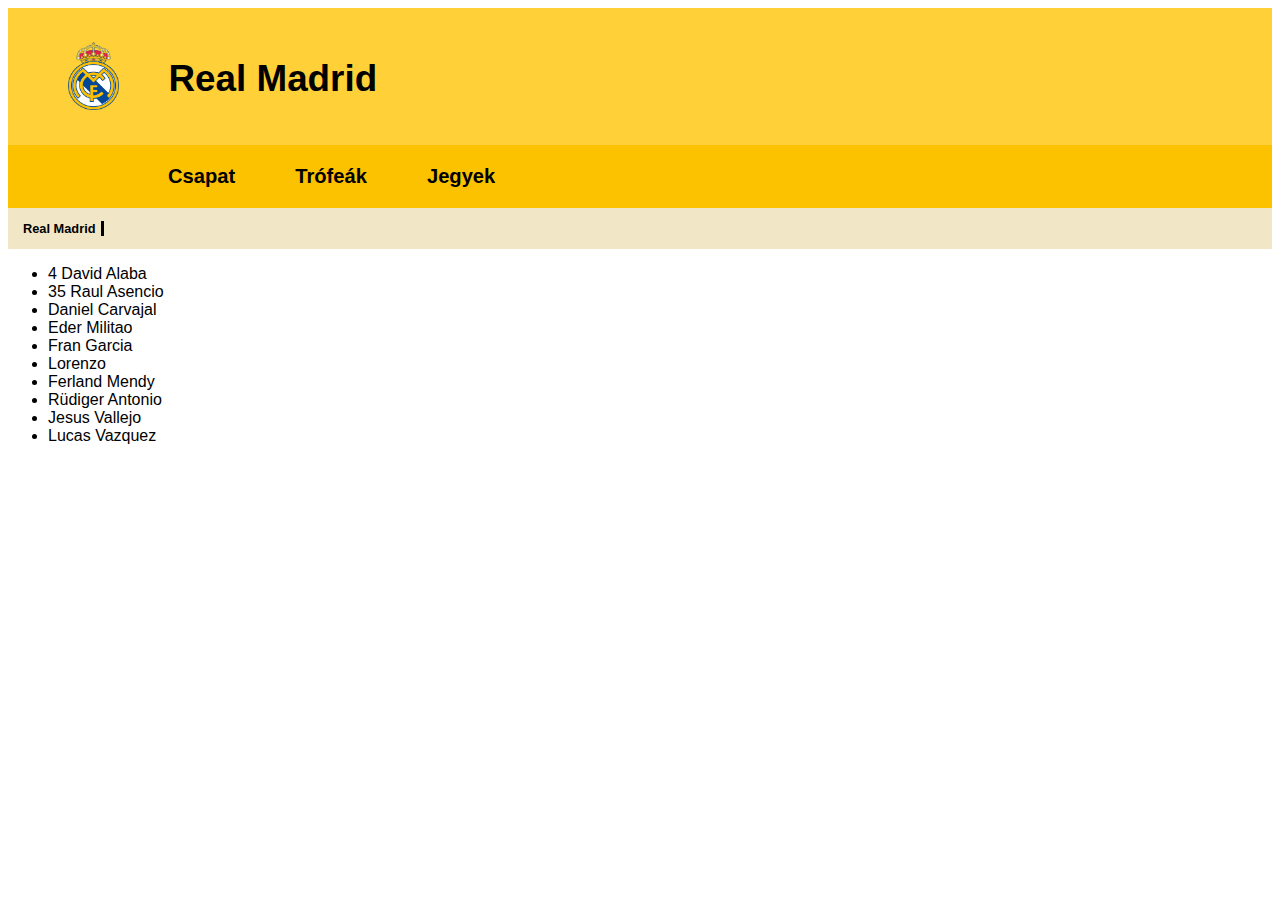
==== index.html @ 599e3992 "csapat" ====
<!DOCTYPE html>
<html lang="hu">

<head>
    <meta charset="UTF-8">
    <meta name="viewport" content="width=device-width, initial-scale=1.0">
    <title>Real Madrid</title>
    <link rel="stylesheet" href="style.css">
</head>

<body>

    <div class="felirat">
        <img class="logo" src="Képek/Real_Madrid_CF.svg.png" alt="">
        <h1>Real Madrid</h1>
    </div>

    <div class="felsok">
        <div id="csapat">
            <p><a href="csapat.html">Csapat</a></p>
        </div>
        <div id="trofeak">
            <p><a href="trofeak.html">Trófeák</a></p>
        </div>
        <div id="jegyek">
            <p><a href="jegyek.html">Jegyek</a></p>
        </div>
    </div>
    <div class="felsok2">
        <p id="felsok2real">Real Madrid</p>

    </div>

</body>

</html>
<ul>
    <li> 4  David Alaba</li>
    <li> 35 Raul Asencio </li>
    <li>Daniel Carvajal</li>
    <li>Eder Militao</li>
    <li>Fran Garcia</li>
    <li> Lorenzo</li>
    <li>Ferland Mendy</li>
    <li>Rüdiger Antonio</li>
    <li>Jesus Vallejo</li>
    <li>Lucas Vazquez</li>
</ul>
---- style.css ----
body {
    font-family: sans-serif;
}

h1 {
    margin-left: 20px;
    font-size: 2.3em;
    font-family: sans-serif;
    margin-top: 50px;
}

.logo {
    width: 4%;
    height: 4%;
    padding-left: 60px;
    display: flex;
    margin-right: 30px;
    margin-top: 20px;

}

.felirat {
    background-color: #ffd037;
    display: flex;
    align-items: center;
    justify-content: flex-start;
    padding-bottom: 20px;
}

.felsok {
    background-color: #fcc200;
    display: flex;
    gap: 40px;
    padding-left: 150px;
    font-size: 1.4em;
    font-weight: bold;
    
}
.felsok p{
    padding-left:  10px;
    padding-right: 10px;
    align-items: center;
}
#csapat, #csapat2{
font-size: 0.9em;
}
#csapat:hover,
#csapat2:hover{
    background-color: #ffd037;
    border: 2px solid black;
    border-radius: 20px; 
}
#trofeak, #trofeak2{
    font-size: 0.9em;
}
#trofeak:hover,
#trofeak2:hover{
    background-color: #ffd037;
    border: 2px solid black;
    border-radius: 20px; 
}
#jegyek, #jegyek2{
    font-size: 0.9em;
}
#jegyek:hover,
#jegyek2:hover{
    background-color: #ffd037;
    border: 2px solid black;
    border-radius: 20px; 
}
.felsok2{
    background-color: #f1e7c7;
    display: flex;
    padding-left: 15px;
    font-size: 0.8em;


}
#felsok2csapat{
    padding-left: 147px;
    font-weight: bold;
    border-right: 3px solid black;
    padding-right: 5px;
}
#felsok2trofea{
    padding-left: 275px;
    font-weight: bold;
    border-right: 3px solid black;
    padding-right: 5px;
}
#felsok2jegyek{
    padding-left: 405px;
    font-weight: bold;
    border-right: 3px solid black;
    padding-right: 5px;
}
#felsok2real{
    border-right: 3px solid black;
    padding-right: 5px;
    font-weight: bold;
}
a {
    text-decoration: none;
    color: black;
}
#real:hover{
    color: dimgray;
}
td{
    padding-left: 10px;
    padding-right: 10px;
}
table{
    margin-left: 50px;
}
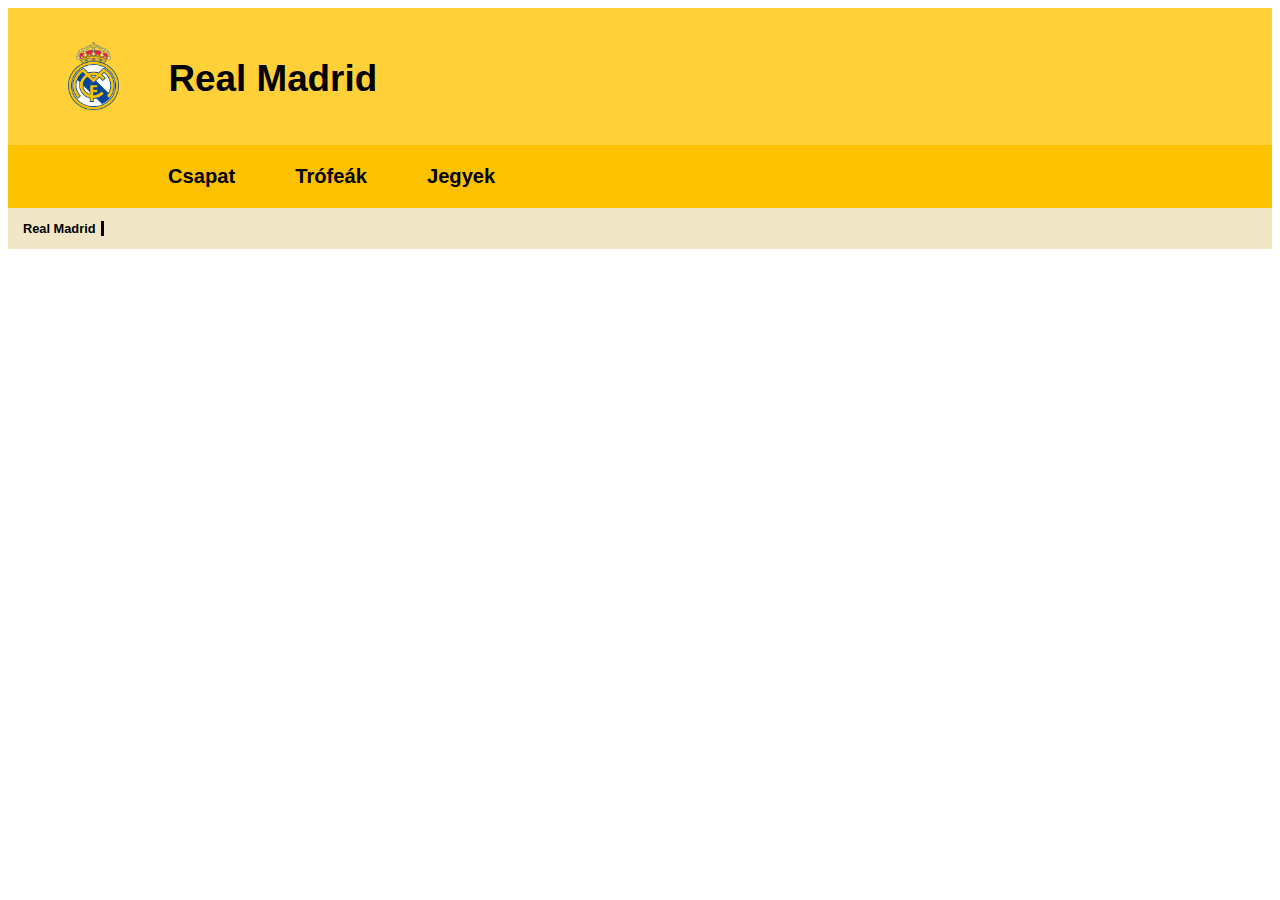
==== commit ca6350b8: "csapatkesz" ====
--- a/index.html
+++ b/index.html
@@ -34,15 +34,3 @@
 </body>
 
 </html>
-<ul>
-    <li> 4  David Alaba</li>
-    <li> 35 Raul Asencio </li>
-    <li>Daniel Carvajal</li>
-    <li>Eder Militao</li>
-    <li>Fran Garcia</li>
-    <li> Lorenzo</li>
-    <li>Ferland Mendy</li>
-    <li>Rüdiger Antonio</li>
-    <li>Jesus Vallejo</li>
-    <li>Lucas Vazquez</li>
-</ul>--- a/style.css
+++ b/style.css
@@ -112,4 +112,20 @@
 }
 table{
     margin-left: 50px;
+}
+
+.jatekosok{
+    display: flex;
+    gap: 270px;
+}
+th{
+    text-align: left;
+    padding: 10px 20px 10px 0;
+}
+td{
+    padding: 0px 20px 10px 0;
+}
+table{
+    border-left: 3px solid #f1e7c7;
+    padding-left: 5px;
 }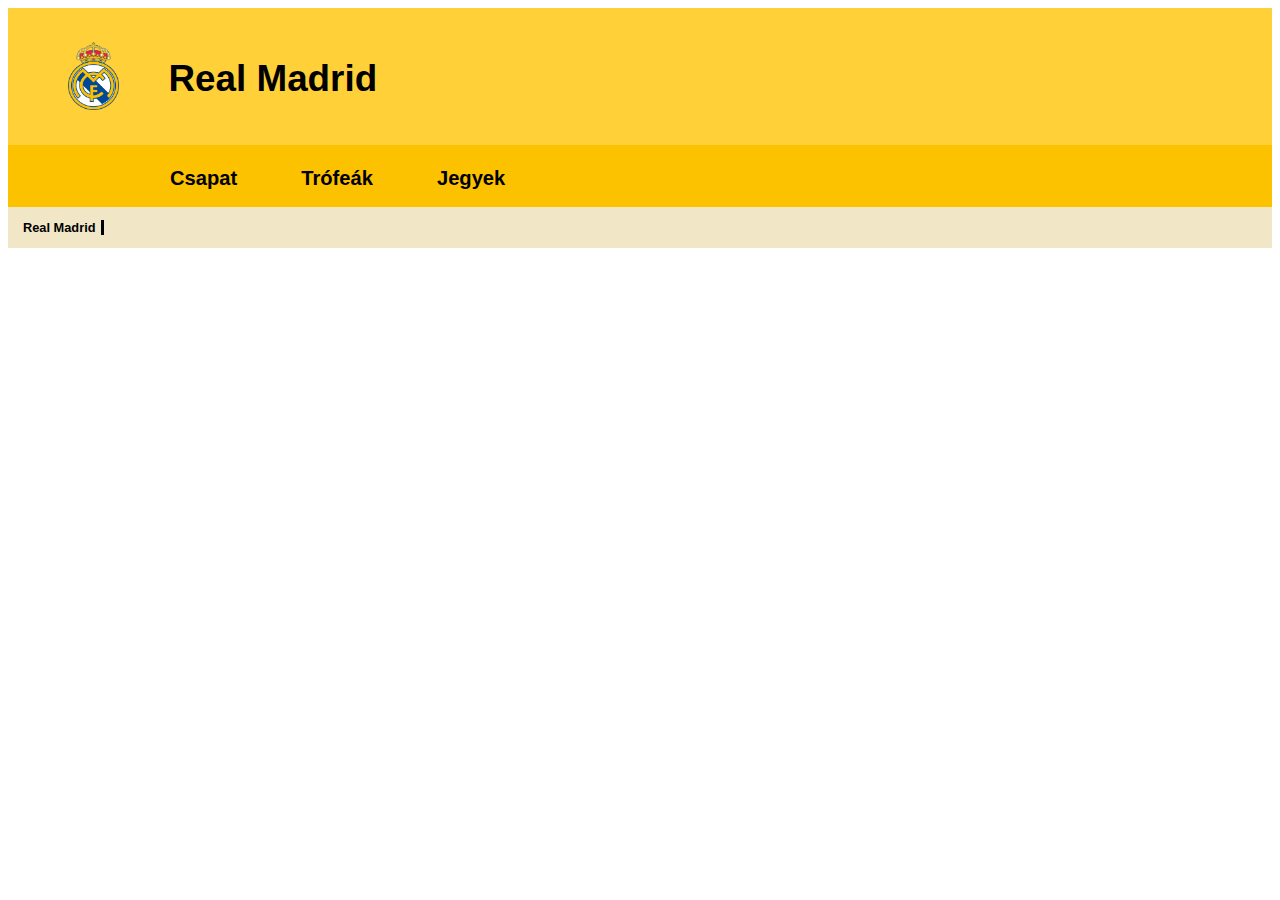
==== commit e4c8c96e: "jegyek elkezdve" ====
--- a/index.html
+++ b/index.html
@@ -12,7 +12,7 @@
 
     <div class="felirat">
         <img class="logo" src="Képek/Real_Madrid_CF.svg.png" alt="">
-        <h1>Real Madrid</h1>
+        <h1 id="real">Real Madrid</h1>
     </div>
 
     <div class="felsok">
--- a/style.css
+++ b/style.css
@@ -1,5 +1,6 @@
 body {
     font-family: sans-serif;
+
 }
 
 h1 {
@@ -9,6 +10,7 @@
     margin-top: 50px;
 }
 
+
 .logo {
     width: 4%;
     height: 4%;
@@ -25,6 +27,16 @@
     align-items: center;
     justify-content: flex-start;
     padding-bottom: 20px;
+    transition: transform 0.2s ease, background-color 0.2s ease;
+
+}
+
+#csapat,
+#jegyek,
+#trofeak {
+    border: 2px solid #fcc200;
+    transition: transform 0.2s ease, background-color 0.2s ease;
+
 }
 
 .felsok {
@@ -34,98 +46,265 @@
     padding-left: 150px;
     font-size: 1.4em;
     font-weight: bold;
-    
-}
-.felsok p{
-    padding-left:  10px;
+    height: 2.8em;
+}
+
+.felsok p {
+    padding-left: 10px;
     padding-right: 10px;
     align-items: center;
 }
-#csapat, #csapat2{
-font-size: 0.9em;
-}
+
+#csapat,
+#csapat2 {
+    font-size: 0.9em;
+    border: 2px solid #fcc200;
+    cursor: pointer;
+    border-radius: 20px;
+}
+
 #csapat:hover,
-#csapat2:hover{
+#csapat2:hover {
     background-color: #ffd037;
     border: 2px solid black;
-    border-radius: 20px; 
-}
-#trofeak, #trofeak2{
+    border-radius: 20px;
+    transform: scale(1.1);
+
+}
+
+#trofeak,
+#trofeak2 {
     font-size: 0.9em;
-}
+    border: 2px solid #fcc200;
+    cursor: pointer;
+    border-radius: 20px;
+}
+
 #trofeak:hover,
-#trofeak2:hover{
+#trofeak2:hover {
     background-color: #ffd037;
     border: 2px solid black;
-    border-radius: 20px; 
-}
-#jegyek, #jegyek2{
+    border-radius: 20px;
+    transform: scale(1.1);
+}
+
+#jegyek,
+#jegyek2 {
     font-size: 0.9em;
-}
+    border: 2px solid #fcc200;
+    cursor: pointer;
+    border-radius: 20px;
+}
+
 #jegyek:hover,
-#jegyek2:hover{
+#jegyek2:hover {
     background-color: #ffd037;
     border: 2px solid black;
-    border-radius: 20px; 
-}
-.felsok2{
+    border-radius: 20px;
+    transform: scale(1.1);
+}
+
+.felsok2 {
     background-color: #f1e7c7;
     display: flex;
     padding-left: 15px;
     font-size: 0.8em;
 
-
-}
-#felsok2csapat{
+}
+
+#felsok2csapat {
     padding-left: 147px;
     font-weight: bold;
     border-right: 3px solid black;
     padding-right: 5px;
 }
-#felsok2trofea{
+
+#felsok2trofea {
     padding-left: 275px;
     font-weight: bold;
     border-right: 3px solid black;
     padding-right: 5px;
 }
-#felsok2jegyek{
+
+#felsok2jegyek {
     padding-left: 405px;
     font-weight: bold;
     border-right: 3px solid black;
     padding-right: 5px;
 }
-#felsok2real{
+
+#felsok2real {
     border-right: 3px solid black;
     padding-right: 5px;
     font-weight: bold;
 }
+
 a {
     text-decoration: none;
     color: black;
 }
-#real:hover{
+
+#real:hover {
     color: dimgray;
-}
-td{
+    transform: scale(1.1);
+    cursor: pointer;
+}
+
+td {
     padding-left: 10px;
     padding-right: 10px;
 }
-table{
+
+table {
     margin-left: 50px;
 }
 
-.jatekosok{
+.jatekosok {
     display: flex;
     gap: 270px;
 }
-th{
+
+th {
     text-align: left;
     padding: 10px 20px 10px 0;
 }
-td{
+
+td {
     padding: 0px 20px 10px 0;
 }
-table{
+
+table {
     border-left: 3px solid #f1e7c7;
     padding-left: 5px;
+}
+
+.kupak {
+    margin-left: 120px;
+    display: flex;
+    align-items: center;
+    box-shadow: 10px 10px 20px rgb(199, 199, 199);
+    max-width: 87%;
+    border-radius: 20px;
+    margin-top: 20px;
+    margin-bottom: 20px;
+    height: 150px;
+    border: 5px solid white;
+
+}
+
+.kupakep {
+    width: 150px;
+
+}
+
+#kupaszam {
+    font-size: 70px;
+    font-weight: bold;
+    color: #fcc200;
+}
+
+.kupafelirat {
+    padding: 0 30px;
+    font-weight: bold;
+}
+
+#evszamok {
+    line-height: 1.7em;
+}
+
+#copadelrey {
+    width: 100px;
+    margin: 0 25px 0 25px;
+}
+
+#klubvb {
+    padding-left: 70px;
+}
+
+#bl {
+    background-image: url(Képek/24ucl\ celebration.jpg);
+    background-position-x: right;
+    background-repeat: no-repeat;
+}
+
+#liga {
+    background-image: url(Képek/league.jpg);
+    background-position-x: right;
+    background-repeat: no-repeat;
+    background-size: 270px;
+}
+
+#copa {
+    background-image: url(Képek/copadelrey.jpg);
+    background-size: 270px;
+    background-repeat: no-repeat;
+    background-position-x: right;
+}
+
+#supercup {
+    background-image: url(Képek/supercup.jpg);
+    background-size: 270px;
+    background-repeat: no-repeat;
+    background-position-x: right;
+}
+
+#clubwc {
+    background-image: url(Képek/clubwc.jpg);
+    background-size: 270px;
+    background-repeat: no-repeat;
+    background-position-x: right;
+}
+
+#esupercup {
+    background-image: url(Képek/esupercup.jpg);
+    background-size: 270px;
+    background-repeat: no-repeat;
+    background-position-x: right;
+}
+
+.jatekter {
+    width: 300px;
+    block-size: 200px;
+    color: white;
+    background-image: url(Képek/letöltés.jpg);
+    background-repeat: no-repeat;
+    background-position: -21px;
+    background-size: cover;
+    position: relative;
+    left: 50px;
+    z-index: 3;
+    border-radius: 110px;
+    border: 10px solid white;
+}
+
+.elsosor {
+    color: white;
+    position: relative;
+    width: 425px;
+    block-size: 300px;
+    background-color: rgb(255, 66, 66);
+    border-radius: 200px;
+    border: 10px solid white;
+    z-index: 2;
+    left: 55px;
+    top: 5px;
+}
+
+.masodiksor {
+    color: white;
+    position: absolute;
+    background-color: rgb(255, 0, 0);
+    border: 10px solid black;
+    width: 560px;
+    block-size: 430px;
+    border-radius: 350px;
+    margin-top: 150px;
+    margin-left: 600px;
+}
+
+#stadionfelirat {
+    text-align: center;
+}
+#stadionlink{
+    color: white;
 }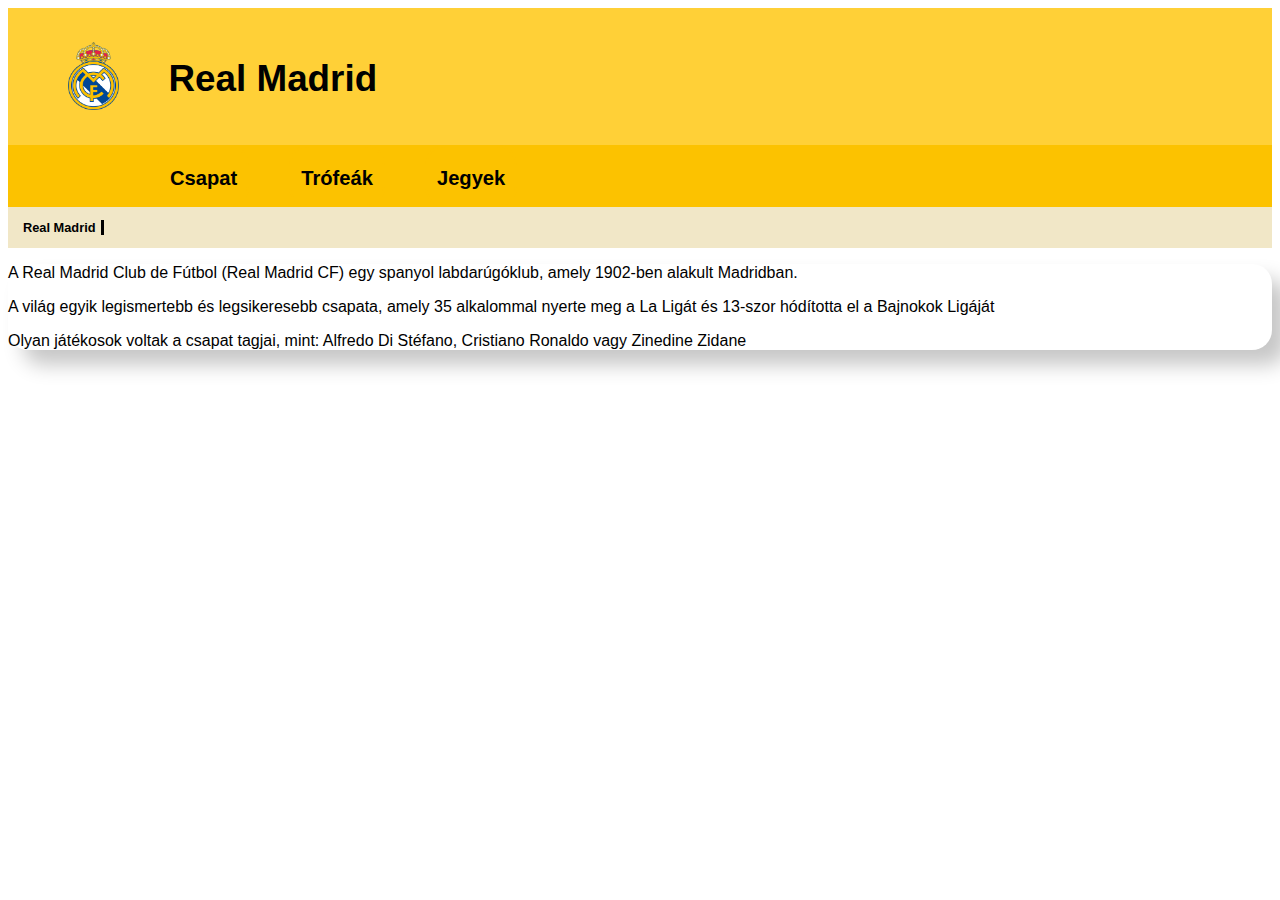
==== commit b4df2b73: "indexketdve" ====
--- a/index.html
+++ b/index.html
@@ -30,7 +30,13 @@
         <p id="felsok2real">Real Madrid</p>
 
     </div>
+<div class="bemut">    
 
+    <p id="bemut">A Real Madrid Club de Fútbol (Real Madrid CF) egy spanyol labdarúgóklub, amely 1902-ben alakult Madridban.</p>
+    <p id="bemut">A világ egyik legismertebb és legsikeresebb csapata, amely 35 alkalommal nyerte meg a La Ligát és 13-szor hódította el a Bajnokok Ligáját</p>
+    <p id="bemut">Olyan játékosok voltak a csapat tagjai, mint: Alfredo Di Stéfano, Cristiano Ronaldo vagy Zinedine Zidane</p>
+
+</div>
 </body>
 
 </html>
--- a/style.css
+++ b/style.css
@@ -1,15 +1,12 @@
 body {
     font-family: sans-serif;
-
 }
 
 h1 {
     margin-left: 20px;
     font-size: 2.3em;
-    font-family: sans-serif;
     margin-top: 50px;
 }
-
 
 .logo {
     width: 4%;
@@ -18,7 +15,6 @@
     display: flex;
     margin-right: 30px;
     margin-top: 20px;
-
 }
 
 .felirat {
@@ -28,7 +24,6 @@
     justify-content: flex-start;
     padding-bottom: 20px;
     transition: transform 0.2s ease, background-color 0.2s ease;
-
 }
 
 #csapat,
@@ -36,7 +31,6 @@
 #trofeak {
     border: 2px solid #fcc200;
     transition: transform 0.2s ease, background-color 0.2s ease;
-
 }
 
 .felsok {
@@ -69,7 +63,6 @@
     border: 2px solid black;
     border-radius: 20px;
     transform: scale(1.1);
-
 }
 
 #trofeak,
@@ -302,9 +295,102 @@
     margin-left: 600px;
 }
 
+select {
+    border: 0px;
+    border-radius: 6px;
+    box-shadow: 5px 5px 5px rgb(201, 201, 201);
+    margin-bottom: 10px;
+    height: 20px;
+    width: 175px;
+}
+
 #stadionfelirat {
     text-align: center;
 }
-#stadionlink{
+
+#stadionlink {
     color: white;
+}
+
+.form {
+    text-align: center;
+    position: relative;
+    z-index: 2;
+    margin: 150px 0 000px;
+}
+
+::placeholder {
+    color: rgba(255, 0, 0, 0.603);
+    border-left: 1px solid rgba(255, 0, 0, 0.603);
+    padding-left: 3px;
+}
+
+input[type="text"],
+input[type="number"] {
+    border: 0px;
+    border-radius: 6px;
+    box-shadow: 5px 5px 5px rgb(201, 201, 201);
+    margin-bottom: 10px;
+    height: 20px;
+}
+
+
+input[type="text"]:hover {
+    transform: scale(1.1);
+}
+
+input[type="button"] {
+    width: 175px;
+    height: 30px;
+    background-color: white;
+    border: 0;
+    border-radius: 6px;
+    box-shadow: 5px 5px 5px rgb(201, 201, 201);
+}
+
+input[type="button"]:hover {
+    transform: scale(1.1);
+}
+
+#dd {
+    font-weight: 1.0em;
+    border: 1px solid black;
+    text-align: center;
+    border-radius: 10px;
+}
+
+#dt {
+    font-weight: 500;
+    font-size: 1.2em;
+    margin-left: 20px;
+}
+
+#dl {
+    font-weight: bold;
+    font-size: 1.4em;
+    text-decoration: underline;
+}
+
+.definelist {
+    width: 250px;
+    position: absolute;
+}
+
+.radio {
+
+
+    position: relative;
+    z-index: 3;
+}
+
+#jegy {
+    border: 2px solid #ffd037;
+}
+
+.bemut {
+    box-shadow: 15px 15px 20px rgb(199, 199, 199) ;
+    border-radius: 20px;
+}
+#bemut{
+    
 }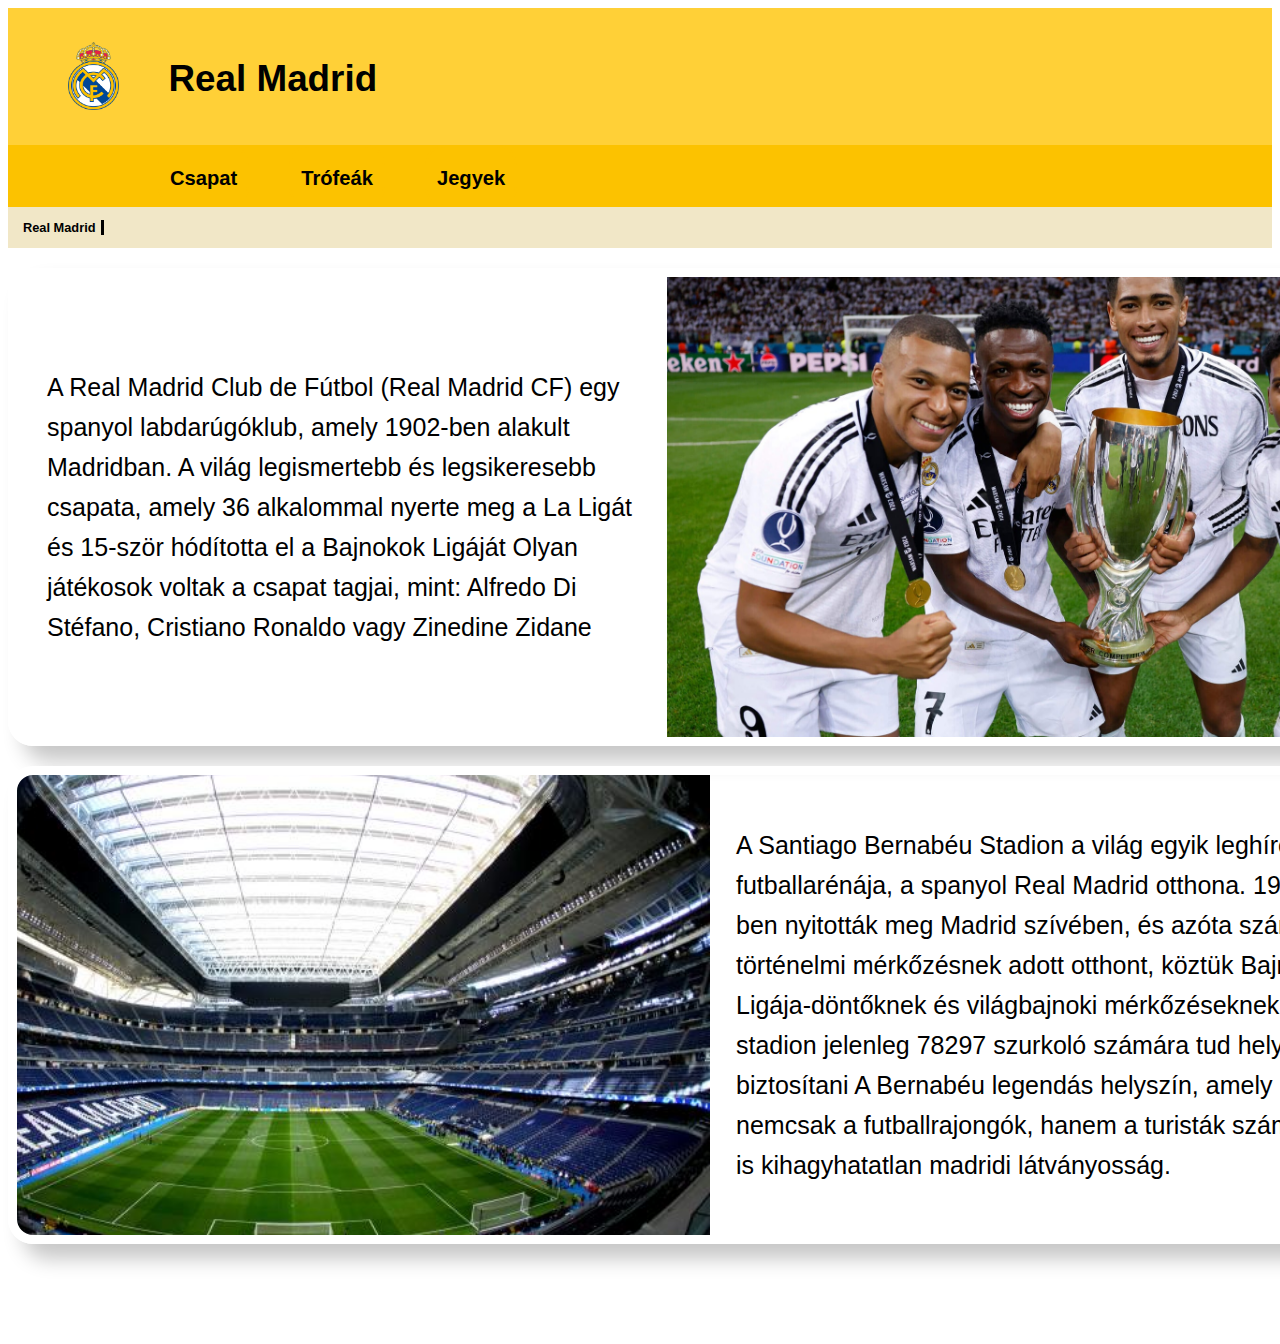
==== commit 9fbc9191: "fooldalkéázs" ====
--- a/index.html
+++ b/index.html
@@ -31,10 +31,13 @@
 
     </div>
 <div class="bemut">    
+    <p>A Real Madrid Club de Fútbol (Real Madrid CF) egy spanyol labdarúgóklub, amely 1902-ben alakult Madridban.
+    A világ legismertebb és legsikeresebb csapata, amely 36 alkalommal nyerte meg a La Ligát és 15-ször hódította el a Bajnokok Ligáját 
+    Olyan játékosok voltak a csapat tagjai, mint: Alfredo Di Stéfano, Cristiano Ronaldo vagy Zinedine Zidane</p>
+</div>
+<div class="bemut2"> 
 
-    <p id="bemut">A Real Madrid Club de Fútbol (Real Madrid CF) egy spanyol labdarúgóklub, amely 1902-ben alakult Madridban.</p>
-    <p id="bemut">A világ egyik legismertebb és legsikeresebb csapata, amely 35 alkalommal nyerte meg a La Ligát és 13-szor hódította el a Bajnokok Ligáját</p>
-    <p id="bemut">Olyan játékosok voltak a csapat tagjai, mint: Alfredo Di Stéfano, Cristiano Ronaldo vagy Zinedine Zidane</p>
+    <p>A Santiago Bernabéu Stadion a világ egyik leghíresebb futballarénája, a spanyol Real Madrid otthona. 1947-ben nyitották meg Madrid szívében, és azóta számos történelmi mérkőzésnek adott otthont, köztük Bajnokok Ligája-döntőknek és világbajnoki mérkőzéseknek. A stadion jelenleg 78297 szurkoló számára tud helyet biztosítani A Bernabéu legendás helyszín, amely nemcsak a futballrajongók, hanem a turisták számára is kihagyhatatlan madridi látványosság.</p>
 
 </div>
 </body>
--- a/style.css
+++ b/style.css
@@ -389,8 +389,53 @@
 
 .bemut {
     box-shadow: 15px 15px 20px rgb(199, 199, 199) ;
-    border-radius: 20px;
-}
-#bemut{
-    
+    border-radius: 25px;
+    font-size: 25px;
+    padding: 30px;
+    width: 1300px;
+    margin: auto;
+    background-image: url(Képek/team\ pic.jpg);
+    background-position: 650px;
+    background-size: 62%;
+    line-height: 40px;
+    background-repeat: no-repeat;
+    border: 9px solid white;
+    height: 400px;
+    display: flex;
+    align-items: center;
+    margin-top: 20px;
+    transition: transform 1s ease;
+}
+.bemut p{
+    margin-right: 700px;
+}
+.bemut:hover{
+    transform: scale(1.05);
+}
+.bemut2{
+    box-shadow: 15px 15px 20px rgb(199, 199, 199) ;
+    border-radius: 25px;
+    font-size: 25px;
+    padding: 30px;
+    width: 1300px;
+    margin: auto;
+    background-image: url(Képek/3bd6b31f96f27ca42607fb616c22666c.jpg);
+    background-position: -150px;
+    background-size: 62%;
+    line-height: 40px;
+    background-repeat: no-repeat;
+    border: 9px solid white;
+    height: 400px;
+    display: flex;
+    align-items: center;
+    margin-top: 20px;
+    transition: transform 1s ease;
+    margin-bottom: 100px;
+}
+.bemut2 p{
+    margin-left: 689px;
+}
+.bemut2:hover{
+    transform: scale(1.05);
+
 }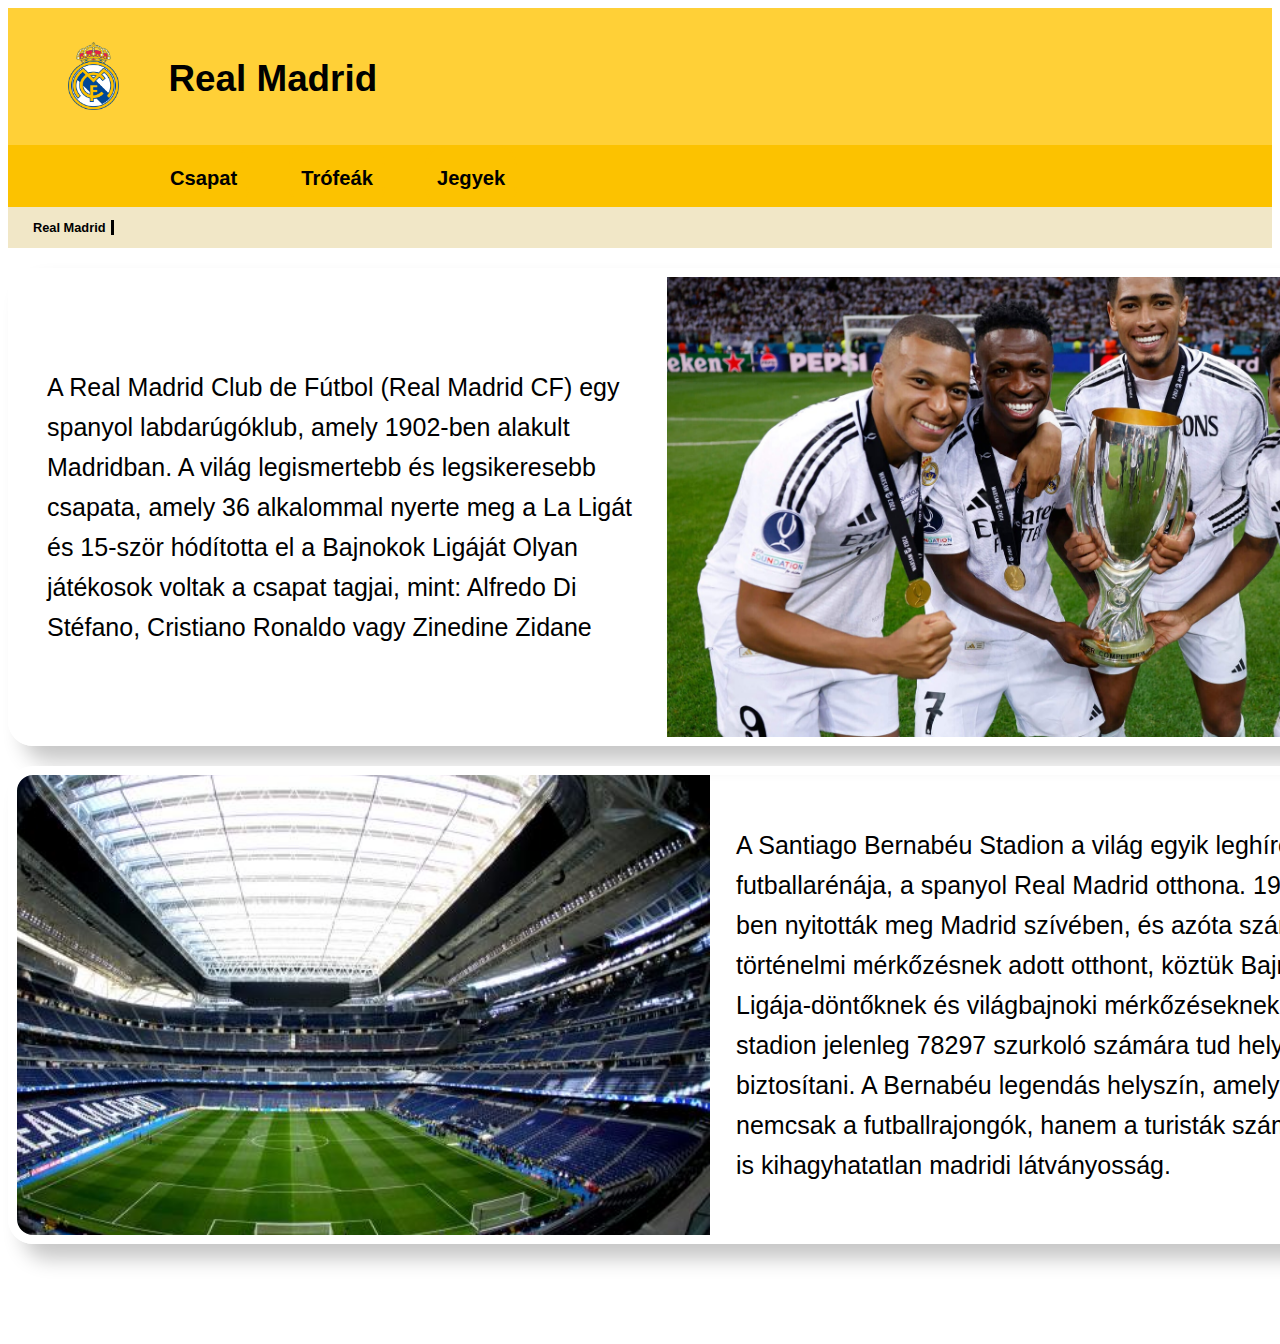
==== commit e4ed4ebf: "elvkesz" ====
--- a/index.html
+++ b/index.html
@@ -11,7 +11,7 @@
 <body>
 
     <div class="felirat">
-        <img class="logo" src="Képek/Real_Madrid_CF.svg.png" alt="">
+        <img class="logo" src="Képek/Real_Madrid_CF.svg.png" alt="Real Madrid">
         <h1 id="real">Real Madrid</h1>
     </div>
 
@@ -37,7 +37,7 @@
 </div>
 <div class="bemut2"> 
 
-    <p>A Santiago Bernabéu Stadion a világ egyik leghíresebb futballarénája, a spanyol Real Madrid otthona. 1947-ben nyitották meg Madrid szívében, és azóta számos történelmi mérkőzésnek adott otthont, köztük Bajnokok Ligája-döntőknek és világbajnoki mérkőzéseknek. A stadion jelenleg 78297 szurkoló számára tud helyet biztosítani A Bernabéu legendás helyszín, amely nemcsak a futballrajongók, hanem a turisták számára is kihagyhatatlan madridi látványosság.</p>
+    <p>A Santiago Bernabéu Stadion a világ egyik leghíresebb futballarénája, a spanyol Real Madrid otthona. 1947-ben nyitották meg Madrid szívében, és azóta számos történelmi mérkőzésnek adott otthont, köztük Bajnokok Ligája-döntőknek és világbajnoki mérkőzéseknek. A stadion jelenleg 78297 szurkoló számára tud helyet biztosítani. A Bernabéu legendás helyszín, amely nemcsak a futballrajongók, hanem a turisták számára is kihagyhatatlan madridi látványosság.</p>
 
 </div>
 </body>
--- a/style.css
+++ b/style.css
@@ -1,5 +1,5 @@
 body {
-    font-family: sans-serif;
+font-family: sans-serif;
 }
 
 h1 {
@@ -130,6 +130,7 @@
     border-right: 3px solid black;
     padding-right: 5px;
     font-weight: bold;
+    padding-left: 10px;
 }
 
 a {
@@ -172,8 +173,8 @@
 }
 
 .kupak {
+    display: flex;
     margin-left: 120px;
-    display: flex;
     align-items: center;
     box-shadow: 10px 10px 20px rgb(199, 199, 199);
     max-width: 87%;
@@ -194,15 +195,18 @@
     font-size: 70px;
     font-weight: bold;
     color: #fcc200;
+    cursor: default;
 }
 
 .kupafelirat {
     padding: 0 30px;
     font-weight: bold;
+    cursor: default;
 }
 
 #evszamok {
     line-height: 1.7em;
+    cursor: default;
 }
 
 #copadelrey {
@@ -253,6 +257,7 @@
     background-size: 270px;
     background-repeat: no-repeat;
     background-position-x: right;
+    margin-bottom: 100px;
 }
 
 .jatekter {
@@ -388,6 +393,7 @@
 }
 
 .bemut {
+    display: flex;
     box-shadow: 15px 15px 20px rgb(199, 199, 199) ;
     border-radius: 25px;
     font-size: 25px;
@@ -401,13 +407,13 @@
     background-repeat: no-repeat;
     border: 9px solid white;
     height: 400px;
-    display: flex;
     align-items: center;
     margin-top: 20px;
     transition: transform 1s ease;
 }
 .bemut p{
     margin-right: 700px;
+    cursor: default;
 }
 .bemut:hover{
     transform: scale(1.05);
@@ -434,6 +440,7 @@
 }
 .bemut2 p{
     margin-left: 689px;
+    cursor: default;
 }
 .bemut2:hover{
     transform: scale(1.05);
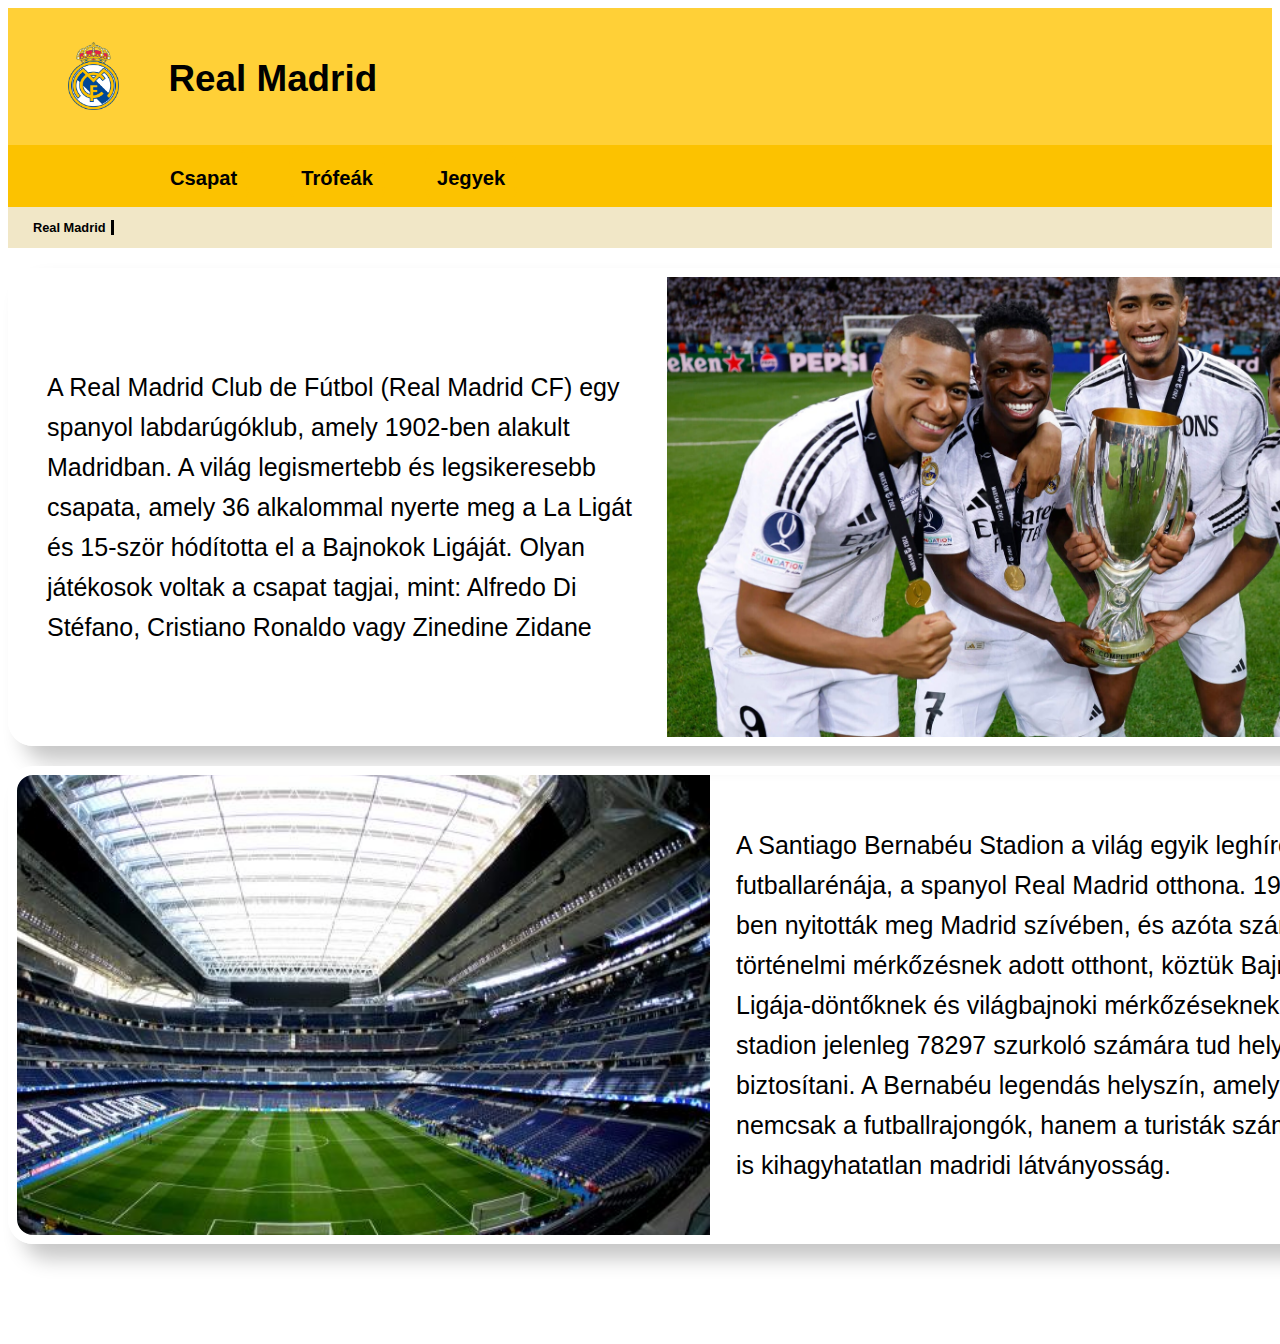
==== commit 088f50e3: "mostvan kesz" ====
--- a/index.html
+++ b/index.html
@@ -32,7 +32,7 @@
     </div>
 <div class="bemut">    
     <p>A Real Madrid Club de Fútbol (Real Madrid CF) egy spanyol labdarúgóklub, amely 1902-ben alakult Madridban.
-    A világ legismertebb és legsikeresebb csapata, amely 36 alkalommal nyerte meg a La Ligát és 15-ször hódította el a Bajnokok Ligáját 
+    A világ legismertebb és legsikeresebb csapata, amely 36 alkalommal nyerte meg a La Ligát és 15-ször hódította el a Bajnokok Ligáját. 
     Olyan játékosok voltak a csapat tagjai, mint: Alfredo Di Stéfano, Cristiano Ronaldo vagy Zinedine Zidane</p>
 </div>
 <div class="bemut2"> 
--- a/style.css
+++ b/style.css
@@ -95,6 +95,9 @@
     border: 2px solid black;
     border-radius: 20px;
     transform: scale(1.1);
+}
+#csapat2,#jegyek2,#trofeak2{
+    transition: ease-in-out 0.2s;
 }
 
 .felsok2 {
@@ -314,7 +317,12 @@
 }
 
 #stadionlink {
-    color: white;
+    color: black;
+    background-color: white;
+    padding: 0 15px;
+    border: 2px solid black;
+    border-radius: 10px;
+
 }
 
 .form {
